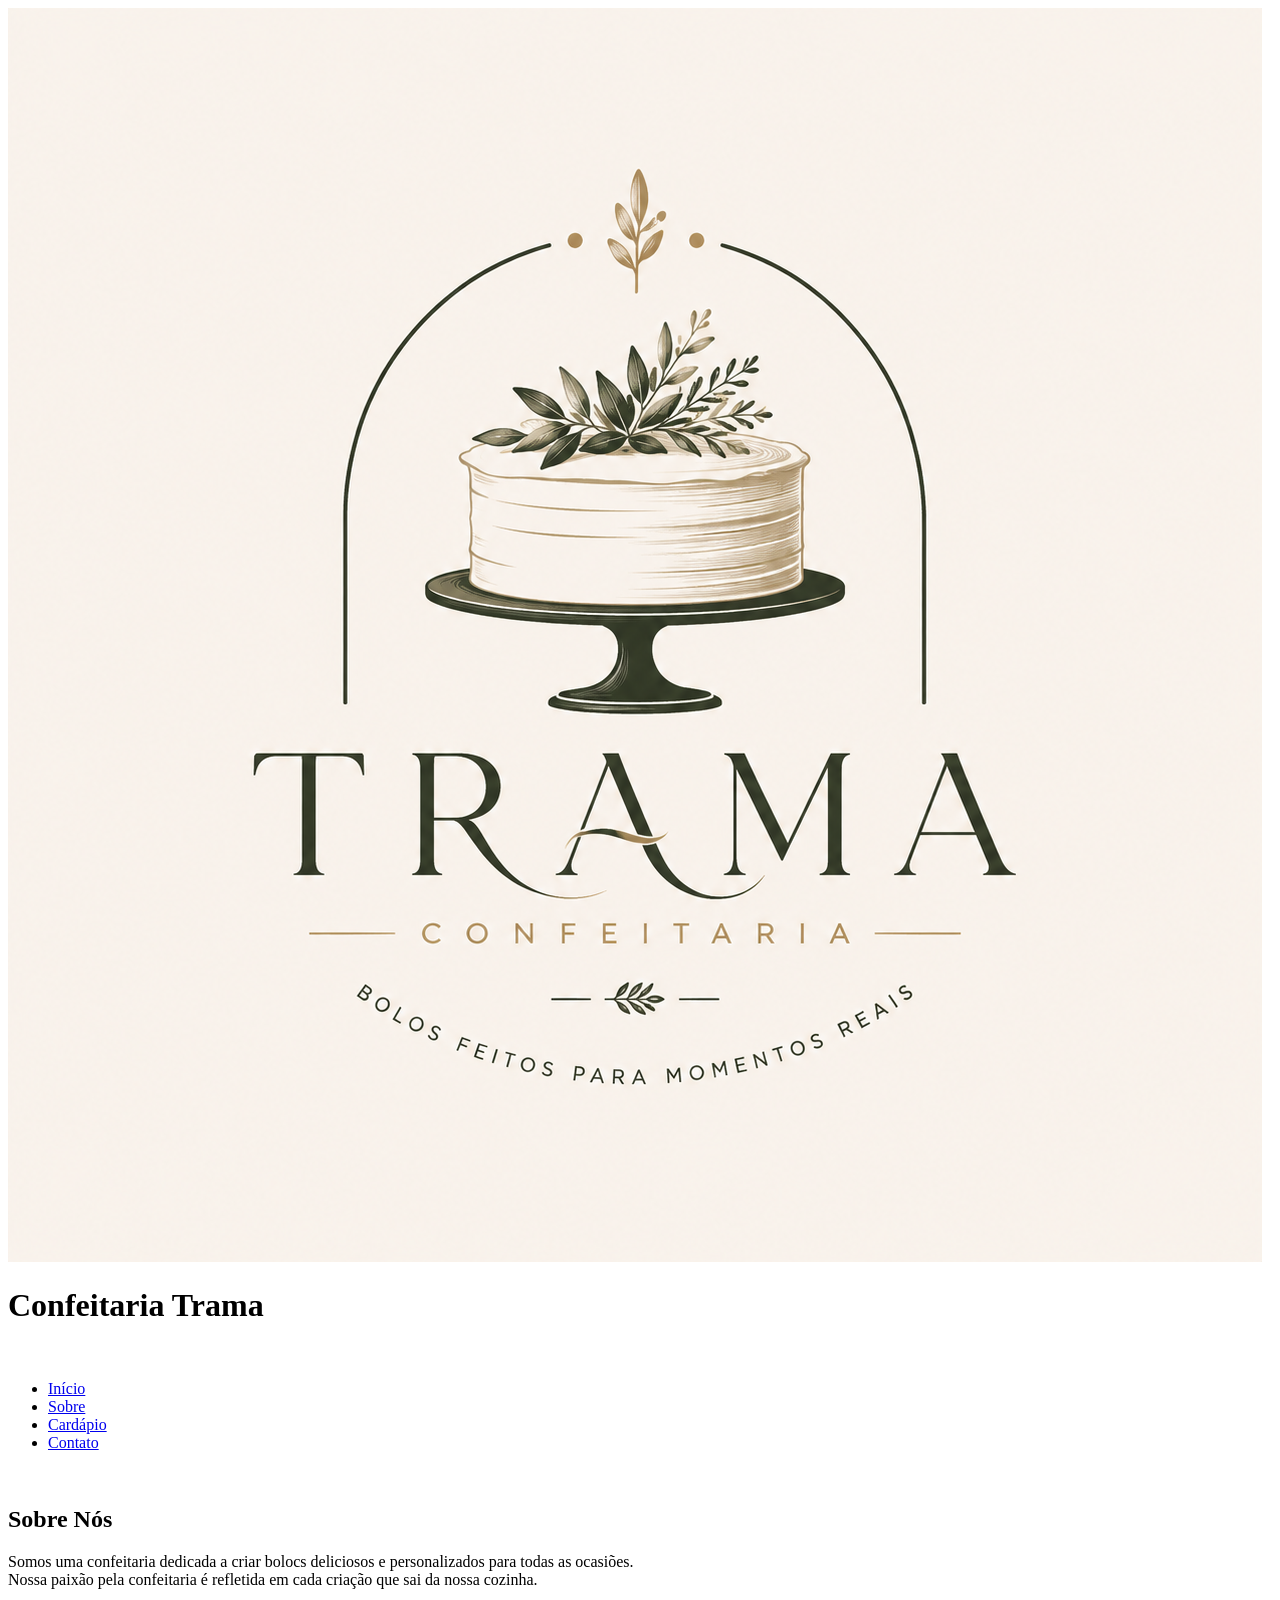
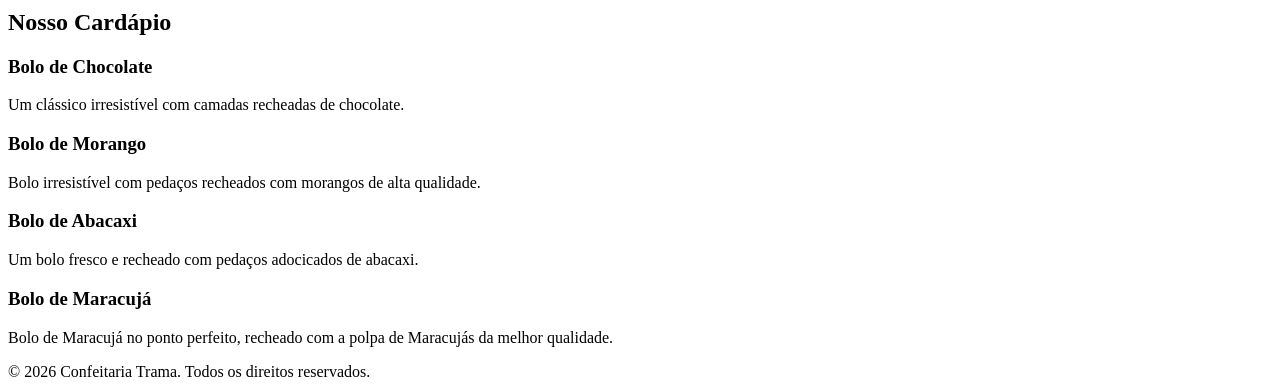
==== index.html @ 794a7ed3 "Add files via upload" ====
<!DOCTYPE html>
<html lang="pt-BR">
<head>
    <meta charset="UTF-8">
    <meta name="viewport" content="width=device-width, initial-scale=1.0">
    <title>Home</title>
    <link rel="stylesheet" href="css/index.css">
    <link rel="preconnect" href="https://fonts.googleapis.com">
    <link rel="preconnect" href="https://fonts.gstatic.com" crossorigin>
    <link href="https://fonts.googleapis.com/css2?family=Betania+Patmos&family=Lobster+Two:ital,wght@0,400;0,700;1,400;1,700&display=swap" rel="stylesheet">
</head>
<body>
    <header>
        <div class="div-logo">
            <img class="logotipo" src="IMG/confeitaria.png" alt="Logotipo da Confeitaria">
        </div>
        <div class="div-menu">
            <h1>
                Confeitaria Trama
            </h1>
            <br/>
            <nav>
                <ul>
                    <li>
                        <a href="index.html">Início</a>
                    </li>
                    <li>
                        <a href="PAGES/sobre.html">Sobre</a>
                    </li>
                    <li>
                        <a href="PAGES/cardapio.html">Cardápio</a>
                    </li>
                    <li>
                        <a href="PAGES/contato.html">Contato</a>
                    </li>
                </ul>
            </nav>
        </div>
    </header>

    
    <img id="img" class = "img-bolo" src="Bolo de Chocolate.jpg" alt="">

    <section class = "sobre">
        <h2>Sobre Nós</h2>
        <p>
            Somos uma confeitaria dedicada a criar bolocs deliciosos e personalizados para todas as ocasiões. <br/>
            Nossa paixão pela confeitaria é refletida em cada criação que sai da nossa cozinha.
        </p>
    </section>
    
    <section class="sobre">
        <h2>Nosso Cardápio</h2>
        
        <div class="menu-cardapio-itens">
            <div class="menu-cardapio-item">
                <h3>Bolo de Chocolate</h3>
                <p>
                    Um clássico irresistível com camadas recheadas de chocolate.
                </p>
            </div>
             <div class="menu-cardapio-item">
                <h3>Bolo de Morango</h3>
                <p>
                    Bolo irresistível com pedaços recheados com morangos de alta qualidade.
                </p>
            </div>
             <div class="menu-cardapio-item">
                <h3>Bolo de Abacaxi</h3>
                <p>
                    Um bolo fresco e recheado com pedaços adocicados de abacaxi.
                </p>
            </div>
             <div class="menu-cardapio-item">
                <h3>Bolo de Maracujá</h3>
                <p>
                    Bolo de Maracujá no ponto perfeito, recheado com a polpa de Maracujás da melhor qualidade.
                </p>
            </div>
        </div>
    </section>
    <footer>
        &copy; 2026 Confeitaria Trama.
        Todos os direitos reservados.
    </footer>
</body>
<script src="JS/index.js"></script>
</html>
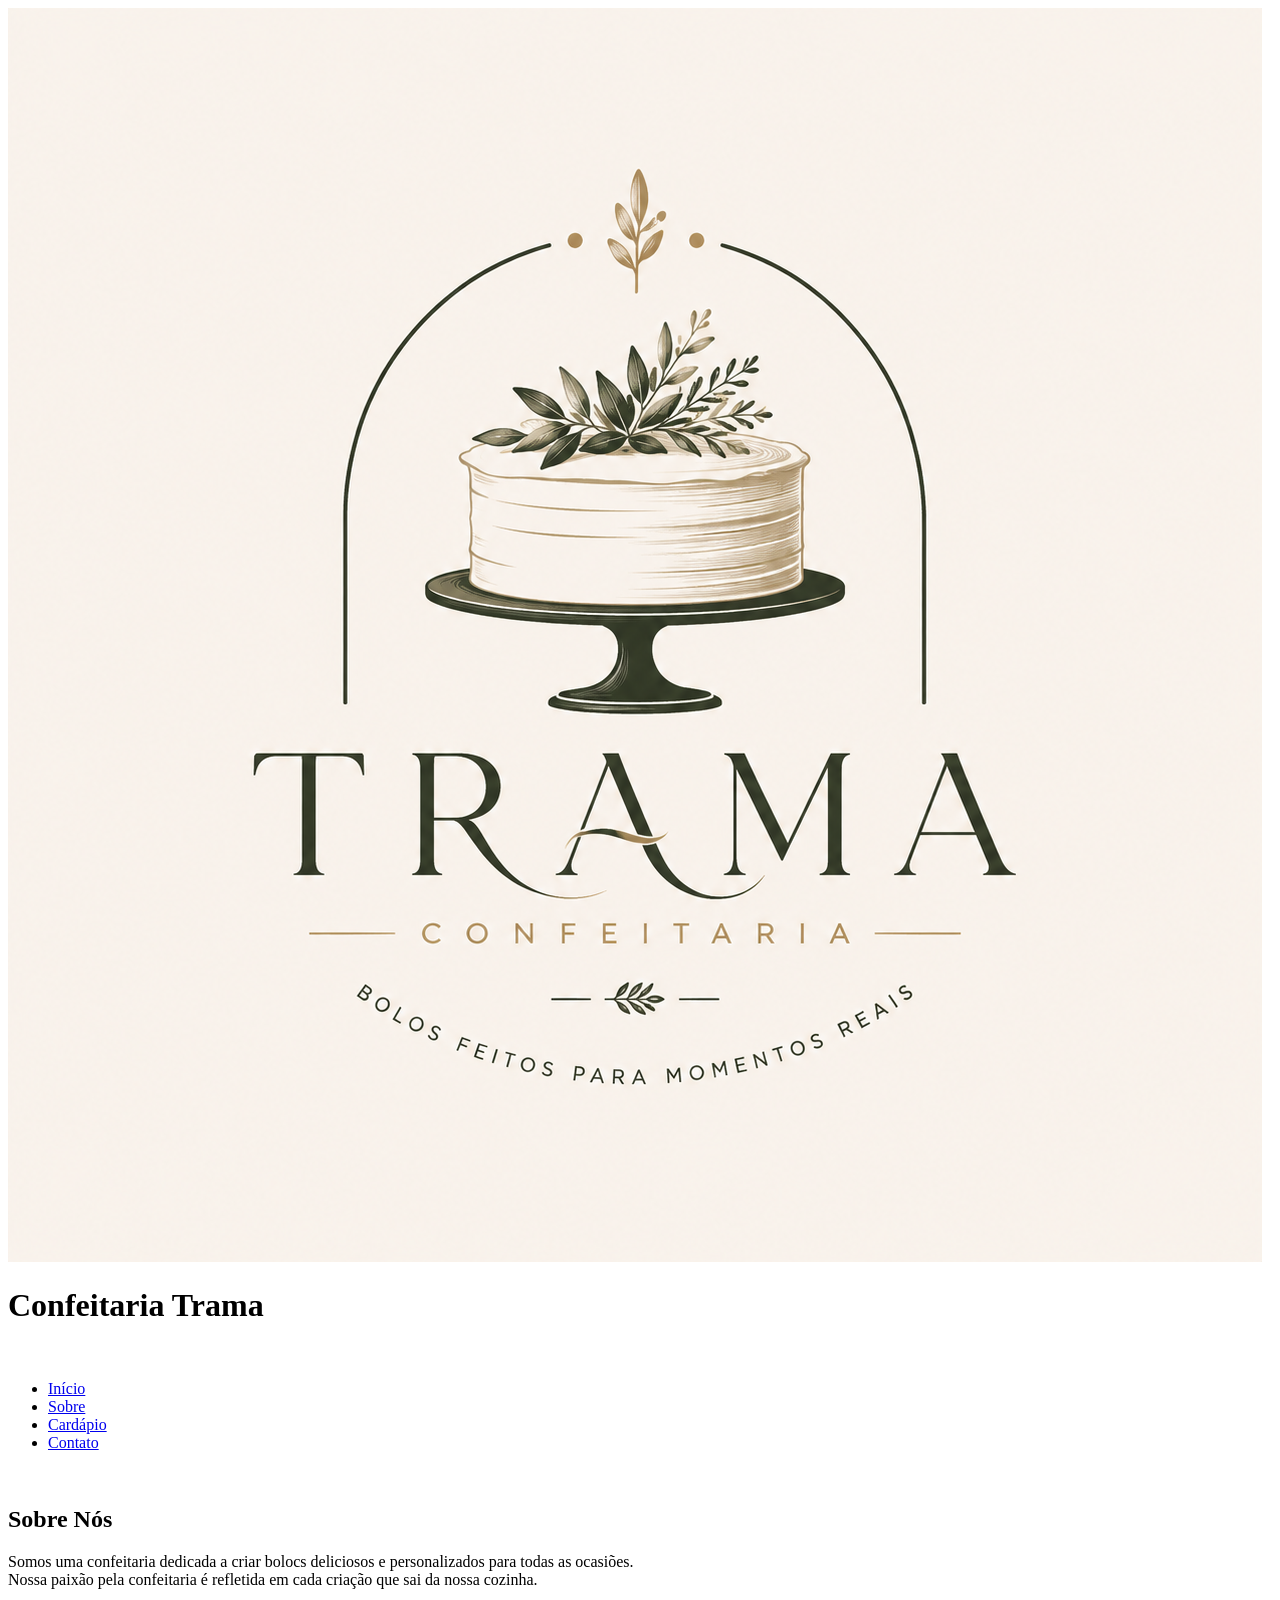
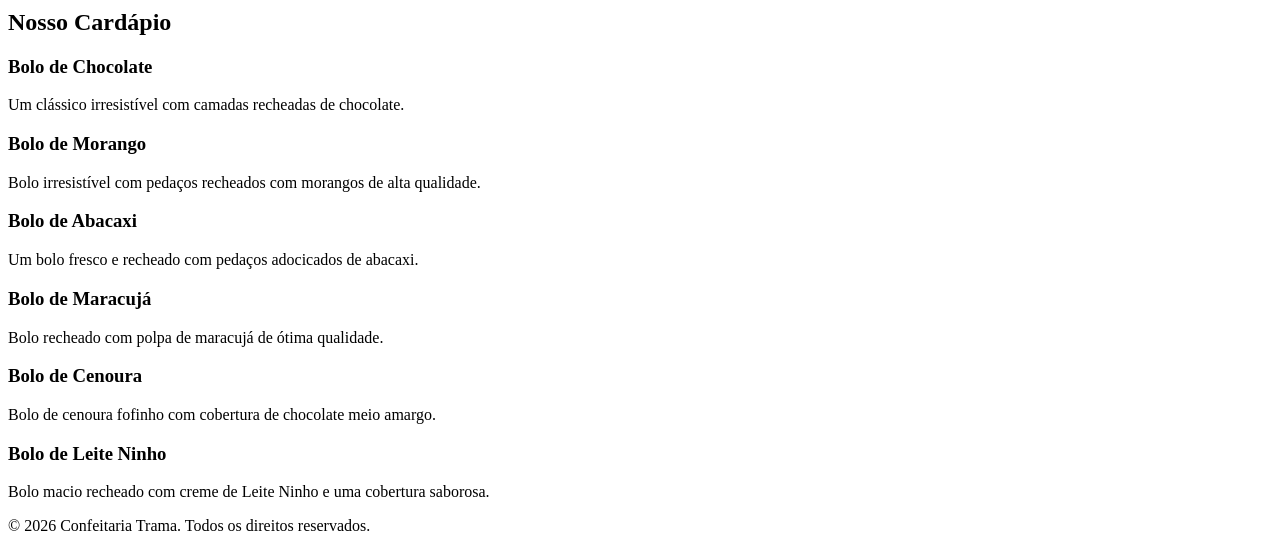
==== commit f5529c43: "'a'" ====
--- a/index.html
+++ b/index.html
@@ -1,5 +1,6 @@
 <!DOCTYPE html>
 <html lang="pt-BR">
+
 <head>
     <meta charset="UTF-8">
     <meta name="viewport" content="width=device-width, initial-scale=1.0">
@@ -7,8 +8,11 @@
     <link rel="stylesheet" href="css/index.css">
     <link rel="preconnect" href="https://fonts.googleapis.com">
     <link rel="preconnect" href="https://fonts.gstatic.com" crossorigin>
-    <link href="https://fonts.googleapis.com/css2?family=Betania+Patmos&family=Lobster+Two:ital,wght@0,400;0,700;1,400;1,700&display=swap" rel="stylesheet">
+    <link
+        href="https://fonts.googleapis.com/css2?family=Betania+Patmos&family=Lobster+Two:ital,wght@0,400;0,700;1,400;1,700&display=swap"
+        rel="stylesheet">
 </head>
+
 <body>
     <header>
         <div class="div-logo">
@@ -18,7 +22,7 @@
             <h1>
                 Confeitaria Trama
             </h1>
-            <br/>
+            <br />
             <nav>
                 <ul>
                     <li>
@@ -36,53 +40,60 @@
                 </ul>
             </nav>
         </div>
+        <div class="div-logo"></div>
     </header>
 
-    
-    <img id="img" class = "img-bolo" src="Bolo de Chocolate.jpg" alt="">
 
-    <section class = "sobre">
+    <img id="img" class="img-bolo" src="Bolo de Chocolate.jpg" alt="">
+
+    <section class="sobre">
         <h2>Sobre Nós</h2>
         <p>
-            Somos uma confeitaria dedicada a criar bolocs deliciosos e personalizados para todas as ocasiões. <br/>
+            Somos uma confeitaria dedicada a criar bolocs deliciosos e personalizados para todas as ocasiões. <br />
             Nossa paixão pela confeitaria é refletida em cada criação que sai da nossa cozinha.
         </p>
     </section>
-    
+
     <section class="sobre">
-        <h2>Nosso Cardápio</h2>
-        
-        <div class="menu-cardapio-itens">
-            <div class="menu-cardapio-item">
-                <h3>Bolo de Chocolate</h3>
-                <p>
-                    Um clássico irresistível com camadas recheadas de chocolate.
-                </p>
-            </div>
-             <div class="menu-cardapio-item">
-                <h3>Bolo de Morango</h3>
-                <p>
-                    Bolo irresistível com pedaços recheados com morangos de alta qualidade.
-                </p>
-            </div>
-             <div class="menu-cardapio-item">
-                <h3>Bolo de Abacaxi</h3>
-                <p>
-                    Um bolo fresco e recheado com pedaços adocicados de abacaxi.
-                </p>
-            </div>
-             <div class="menu-cardapio-item">
-                <h3>Bolo de Maracujá</h3>
-                <p>
-                    Bolo de Maracujá no ponto perfeito, recheado com a polpa de Maracujás da melhor qualidade.
-                </p>
-            </div>
+    <h2>Nosso Cardápio</h2>
+
+    <div class="menu-cardapio-itens">
+        <div class="menu-cardapio-item">
+            <h3>Bolo de Chocolate</h3>
+            <p>Um clássico irresistível com camadas recheadas de chocolate.</p>
         </div>
-    </section>
+
+        <div class="menu-cardapio-item">
+            <h3>Bolo de Morango</h3>
+            <p>Bolo irresistível com pedaços recheados com morangos de alta qualidade.</p>
+        </div>
+
+        <div class="menu-cardapio-item">
+            <h3>Bolo de Abacaxi</h3>
+            <p>Um bolo fresco e recheado com pedaços adocicados de abacaxi.</p>
+        </div>
+
+        <div class="menu-cardapio-item">
+            <h3>Bolo de Maracujá</h3>
+            <p>Bolo recheado com polpa de maracujá de ótima qualidade.</p>
+        </div>
+
+        <div class="menu-cardapio-item">
+            <h3>Bolo de Cenoura</h3>
+            <p>Bolo de cenoura fofinho com cobertura de chocolate meio amargo.</p>
+        </div>
+
+        <div class="menu-cardapio-item">
+            <h3>Bolo de Leite Ninho</h3>
+            <p>Bolo macio recheado com creme de Leite Ninho e uma cobertura saborosa.</p>
+        </div>
+    </div>
+</section>
     <footer>
         &copy; 2026 Confeitaria Trama.
         Todos os direitos reservados.
     </footer>
 </body>
 <script src="JS/index.js"></script>
+
 </html>
